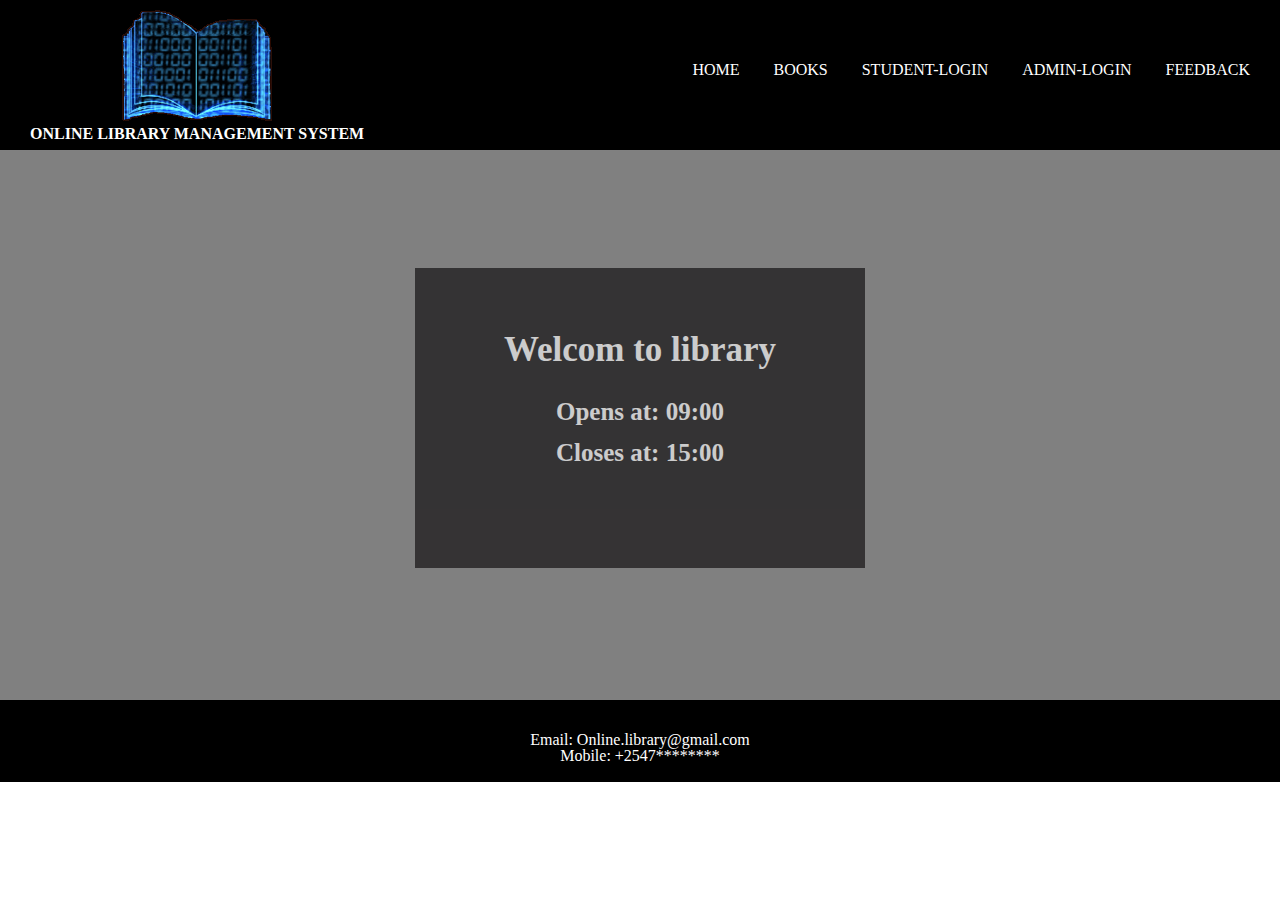
==== index.html @ 2263812c "phase one" ====
<!DOCTYPE html>
<html lang="en">

<head>
    <meta charset="UTF-8">
    <meta name="viewport" content="width=device-width, initial-scale=1.0">
    <link rel="stylesheet" href="/css/style.css">
    <link rel="shortcut icon" href="favicon.ico" type="image/x-icon">
    <title>Online Library Managment System</title>


<style type="text/css">
	nav
	{
		float: right;
		word-spacing: 30px;
		padding: 20px;
	}
	nav li 
	{
		display: inline-block;
		line-height: 80px;
	}
</style>
</head>


<body>
	<div class="wrapper">
		<header>
		<div class="logo">
			<img src="images/9.png">
			<h1 style="color: white;">ONLINE LIBRARY MANAGEMENT SYSTEM</h1>
		</div>
			<nav>
				<ul>
					<li><a href="index.html">HOME</a></li>
					<li><a href="books.html">BOOKS</a></li>
					<li><a href="student_login.html">STUDENT-LOGIN</a></li>
					<li><a href="admin_login.html">ADMIN-LOGIN</a></li>
					<li><a href="feedback.php">FEEDBACK</a></li>
				</ul>
			</nav>
		</header>
		<section>
		<div class="sec_img">
			<br><br><br>
			<div class="box">
				<br><br><br><br>
				<h1 style="text-align: center; font-size: 35px;">Welcom to library</h1><br><br>
				<h1 style="text-align: center;font-size: 25px;">Opens at: 09:00 </h1><br>
				<h1 style="text-align: center;font-size: 25px;">Closes at: 15:00 </h1><br>
			</div>
		</div>
		</section>
		<footer>
			<p style="color:white;  text-align: center; ">
				<br><br>
				Email: Online.library@gmail.com <br>
				Mobile: +2547********
			</p>
		</footer>
	</div>
</body>

</html>
---- css/style.css ----
/* GENERAL */
@import url('https://fonts.googleapis.com/css2?family=Poppins:wght@300;400;500;600&display=swap');

/*
html5doctor.com Reset Stylesheet
v1.6.1
Last Updated: 2010-09-17
Author: Richard Clark - http://richclarkdesign.com
Twitter: @rich_clark
*/

html, body, div, span, object, iframe,
h1, h2, h3, h4, h5, h6, p, blockquote, pre,
abbr, address, cite, code,
del, dfn, em, img, ins, kbd, q, samp,
small, strong, sub, sup, var,
b, i,
dl, dt, dd, ol, ul, li,
fieldset, form, label, legend,
table, caption, tbody, tfoot, thead, tr, th, td,
article, aside, canvas, details, figcaption, figure,
footer, header, hgroup, menu, nav, section, summary,
time, mark, audio, video {
    margin:0;
    padding:0;
    border:0;
    outline:0;
    font-size:100%;
    vertical-align:baseline;
    background:transparent;
}

body {
    line-height:1;
}

article,aside,details,figcaption,figure,
footer,header,hgroup,menu,nav,section {
    display:block;
}

nav ul {
    list-style:none;
}

blockquote, q {
    quotes:none;
}

blockquote:before, blockquote:after,
q:before, q:after {
    content:'';
    content:none;
}

a {
    margin:0;
    padding:0;
    font-size:100%;
    vertical-align:baseline;
    background:transparent;
}

/* change colours to suit your needs */
ins {
    background-color:#ff9;
    color:#000;
    text-decoration:none;
}

/* change colours to suit your needs */
mark {
    background-color:#ff9;
    color:#000;
    font-style:italic;
    font-weight:bold;
}

del {
    text-decoration: line-through;
}

abbr[title], dfn[title] {
    border-bottom:1px dotted;
    cursor:help;
}

table {
    border-collapse:collapse;
    border-spacing:0;
}

/* change border colour to suit your needs */
hr {
    display:block;
    height:1px;
    border:0;  
    border-top:1px solid #cccccc;
    margin:1em 0;
    padding:0;
}

input, select {
    vertical-align:middle;
}

/*-------------------------------Main code   INDEX ---------------------------------------------------------*/

.wrapper
{
	height: 660px;

	/*background-color: red;*/
}
header
{
	height: 130px;

	background-color: black;
	padding: 10px;
}
section
{
	height: 550px;

	background-color: grey;
}
footer
{
	height: 82px;
	
	background-color: black;
}
.logo
{
	float :left;
	padding-left: 20px;
    text-align: center;

}

li a
{
	color: white;
	text-decoration: none;
}
nav
{
	float: right;
	word-spacing: 30px;
	padding: 20px;
}
nav li 
{
	display: inline-block;
	line-height: 80px;
}

section .sec_img
{
	height: 550px;
	margin-top: 0px;
	background-image: url("images/1.jpg");
}
.box
{
	height: 300px;
	width: 450px;
	background-color: #030002;
	margin: 70px auto;
	opacity: .6;
	color: white;
}

/*--------------------------------st_login-----------------------------*/

.log_img
{
	height: 650px;
	margin-top: 0px;
	background-image: url("images/3.jpg");
}
.box1
{
	height: 350px;
	width: 400px;
	background-color: black;
	margin: 70px auto;
	opacity: .7;
	color: white;
	padding: 20px;
}
form .login
{
	margin: auto 50px;
}
input
{
	height: 25px;
	width: 300px;

}
/*------------------------------registration--------------------*/
.reg_img
{
	height: 630px;
	margin-top: 0px;
	background-image: url("images/4.png");
}
.box2
{
	height: 589px;
	width: 400px;
	background-color: black;
	margin: 0px auto;
	opacity: .7;
	color: white;
	padding: 20px;
}
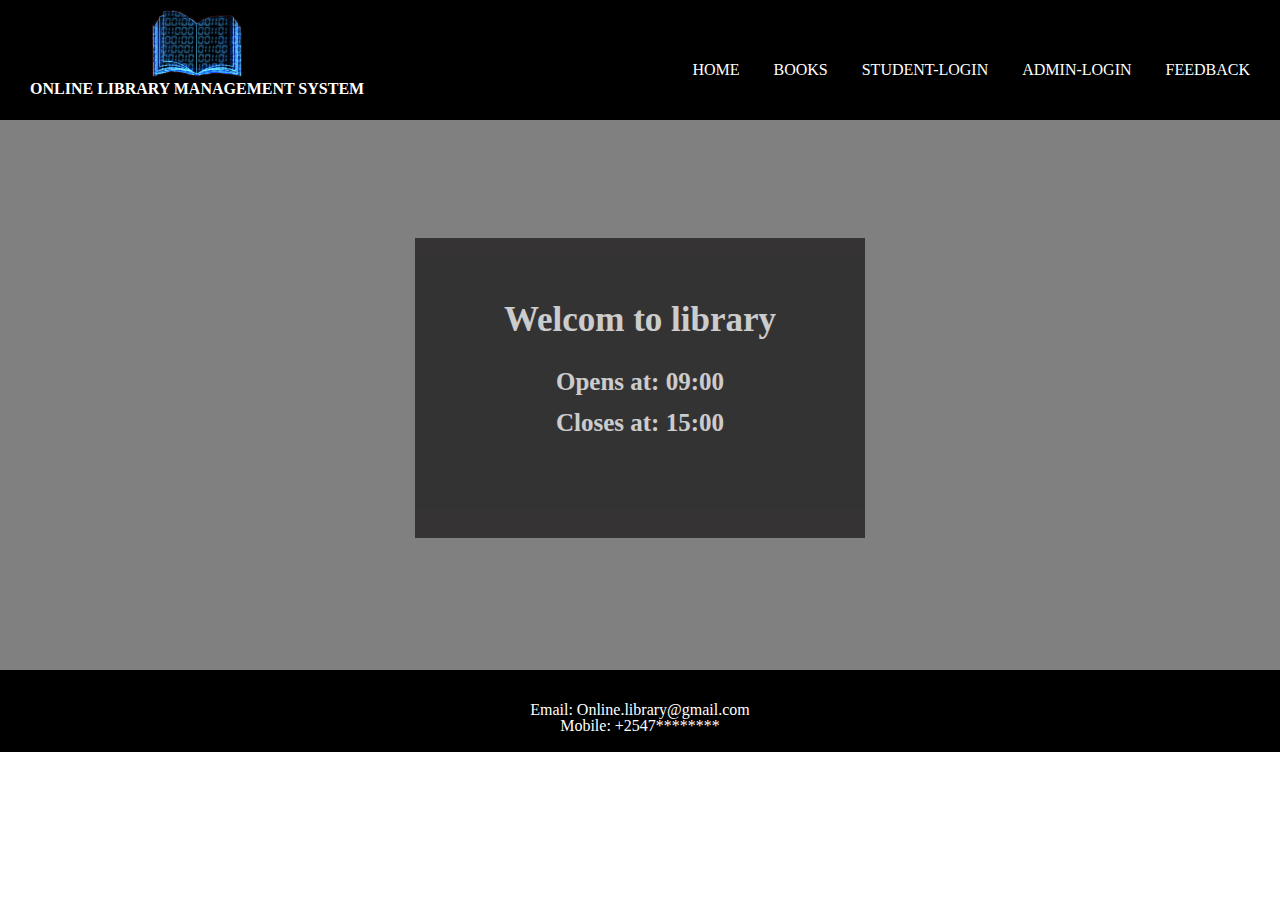
==== commit 0cba3716: "phase one" ====
--- a/index.html
+++ b/index.html
@@ -29,7 +29,7 @@
 	<div class="wrapper">
 		<header>
 		<div class="logo">
-			<img src="images/9.png">
+			<img src="images/9.png" width="90px">
 			<h1 style="color: white;">ONLINE LIBRARY MANAGEMENT SYSTEM</h1>
 		</div>
 			<nav>
--- a/css/style.css
+++ b/css/style.css
@@ -114,7 +114,7 @@
 }
 header
 {
-	height: 130px;
+	height: 100px;
 
 	background-color: black;
 	padding: 10px;
@@ -133,6 +133,7 @@
 }
 .logo
 {
+    
 	float :left;
 	padding-left: 20px;
     text-align: center;
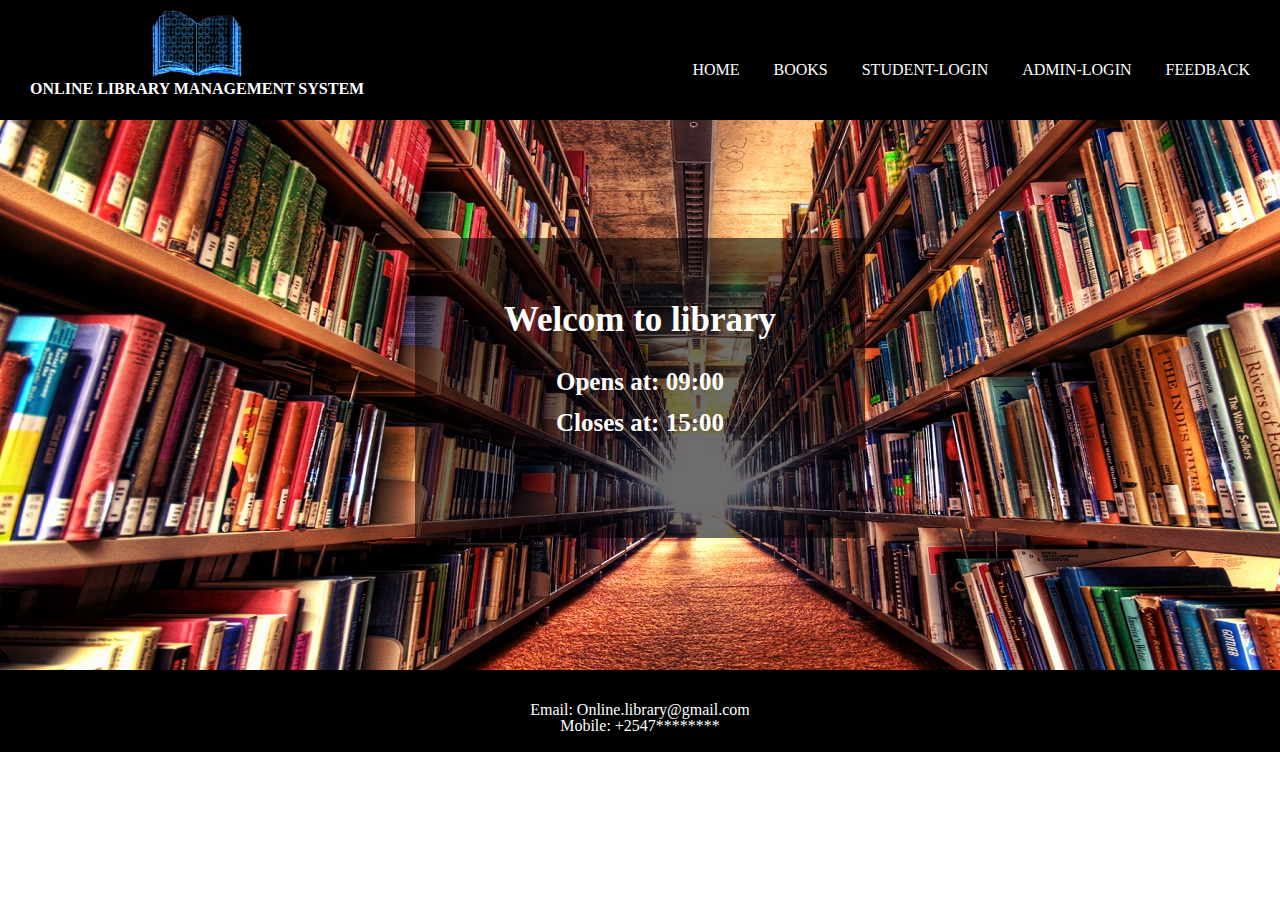
==== commit 821bea53: "phase one" ====
--- a/index.html
+++ b/index.html
@@ -5,7 +5,7 @@
     <meta charset="UTF-8">
     <meta name="viewport" content="width=device-width, initial-scale=1.0">
     <link rel="stylesheet" href="/css/style.css">
-    <link rel="shortcut icon" href="favicon.ico" type="image/x-icon">
+    <link rel="shortcut icon" href="./images/9.png" type="image/x-icon">
     <title>Online Library Managment System</title>
 
 
--- a/css/style.css
+++ b/css/style.css
@@ -1,13 +1,6 @@
 /* GENERAL */
 @import url('https://fonts.googleapis.com/css2?family=Poppins:wght@300;400;500;600&display=swap');
 
-/*
-html5doctor.com Reset Stylesheet
-v1.6.1
-Last Updated: 2010-09-17
-Author: Richard Clark - http://richclarkdesign.com
-Twitter: @rich_clark
-*/
 
 html, body, div, span, object, iframe,
 h1, h2, h3, h4, h5, h6, p, blockquote, pre,
@@ -110,12 +103,10 @@
 {
 	height: 660px;
 
-	/*background-color: red;*/
 }
 header
 {
 	height: 100px;
-
 	background-color: black;
 	padding: 10px;
 }
@@ -128,7 +119,6 @@
 footer
 {
 	height: 82px;
-	
 	background-color: black;
 }
 .logo
@@ -157,19 +147,19 @@
 	line-height: 80px;
 }
 
-section .sec_img
+.sec_img
 {
 	height: 550px;
 	margin-top: 0px;
-	background-image: url("images/1.jpg");
+	background-image: url("../images/1.jpg");
 }
 .box
 {
 	height: 300px;
 	width: 450px;
-	background-color: #030002;
+	background-color: #03000292;
 	margin: 70px auto;
-	opacity: .6;
+	opacity: 10;
 	color: white;
 }
 
@@ -179,7 +169,7 @@
 {
 	height: 650px;
 	margin-top: 0px;
-	background-image: url("images/3.jpg");
+	background-image: url("../images/3.jpg");
 }
 .box1
 {
@@ -206,7 +196,8 @@
 {
 	height: 630px;
 	margin-top: 0px;
-	background-image: url("images/4.png");
+	background-image: url("../images/1.jpg") 
+
 }
 .box2
 {
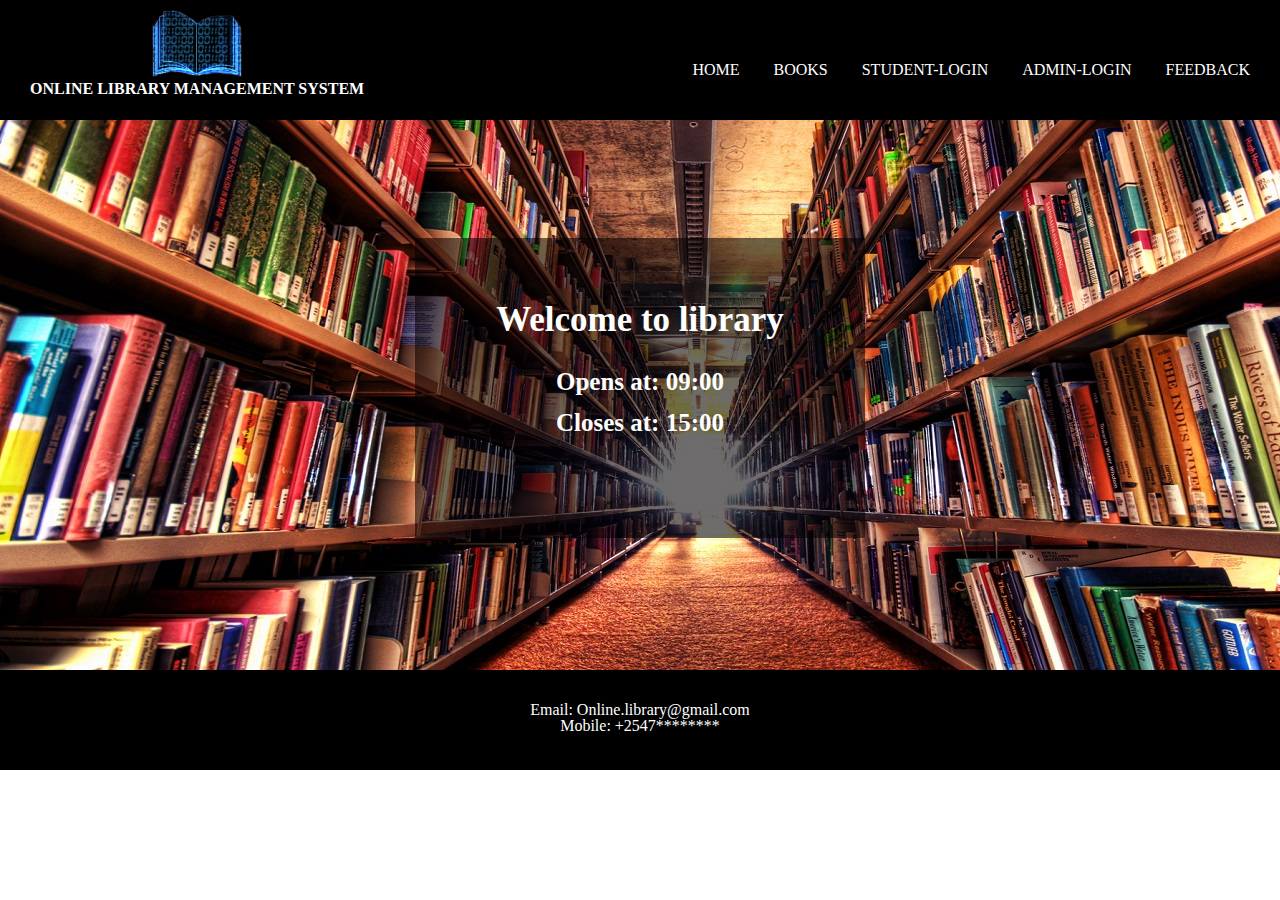
==== commit 88f78a20: "phase 3" ====
--- a/index.html
+++ b/index.html
@@ -47,7 +47,7 @@
 			<br><br><br>
 			<div class="box">
 				<br><br><br><br>
-				<h1 style="text-align: center; font-size: 35px;">Welcom to library</h1><br><br>
+				<h1 style="text-align: center; font-size: 35px;">Welcome to library</h1><br><br>
 				<h1 style="text-align: center;font-size: 25px;">Opens at: 09:00 </h1><br>
 				<h1 style="text-align: center;font-size: 25px;">Closes at: 15:00 </h1><br>
 			</div>
@@ -58,6 +58,7 @@
 				<br><br>
 				Email: Online.library@gmail.com <br>
 				Mobile: +2547********
+				<br><br>
 			</p>
 		</footer>
 	</div>
--- a/css/style.css
+++ b/css/style.css
@@ -118,7 +118,10 @@
 }
 footer
 {
-	height: 82px;
+
+	position: relative;
+    bottom: 0;
+	height: 100px;
 	background-color: black;
 }
 .logo
@@ -171,41 +174,76 @@
 	margin-top: 0px;
 	background-image: url("../images/3.jpg");
 }
-.box1
-{
-	height: 350px;
-	width: 400px;
-	background-color: black;
-	margin: 70px auto;
-	opacity: .7;
-	color: white;
-	padding: 20px;
-}
-form .login
-{
-	margin: auto 50px;
-}
-input
-{
-	height: 25px;
-	width: 300px;
-
+
+.container {
+  
+    padding: 20px;
+    box-shadow: 5px 5px 5px rgba(0, 0, 0, 0.1);
+    width: 400px;
+    margin: 20px auto 300px;
+    text-align: center;
+    background-color: rgba(0, 0, 0, 0.627);
+    color: white;
+
+    padding: 30px;
+    border-radius: 10px;
+
+ 
+}
+
+h2 {
+    margin-bottom: 20px;
+}
+
+.input-group {
+    margin-bottom: 15px;
+    text-align: left;
+}
+
+.input-group label {
+    display: block;
+    font-weight: bold;
+}
+
+.input-group input {
+    width: 100%;
+    padding: 10px;
+    margin-top: 5px;
+    border: 1px solid #ccc;
+    border-radius: 5px;
+}
+
+.btn {
+    width: 100%;
+    padding: 10px;
+    background-color: #4CAF50;
+    color: white;
+    border: none;
+    border-radius: 5px;
+    cursor: pointer;
+}
+
+.btn:hover {
+    background-color: #45a049;
+}
+
+.signup-link {
+    margin-top: 15px;
+}
+
+.signup-link a {
+    color: #4CAF50;
+    text-decoration: none;
+}
+
+.signup-link a:hover {
+    text-decoration: underline;
 }
 /*------------------------------registration--------------------*/
 .reg_img
 {
 	height: 630px;
 	margin-top: 0px;
-	background-image: url("../images/1.jpg") 
-
-}
-.box2
-{
-	height: 589px;
-	width: 400px;
-	background-color: black;
-	margin: 0px auto;
-	opacity: .7;
-	color: white;
-	padding: 20px;
-}+	background-image: url("../images/4.png") 
+
+}
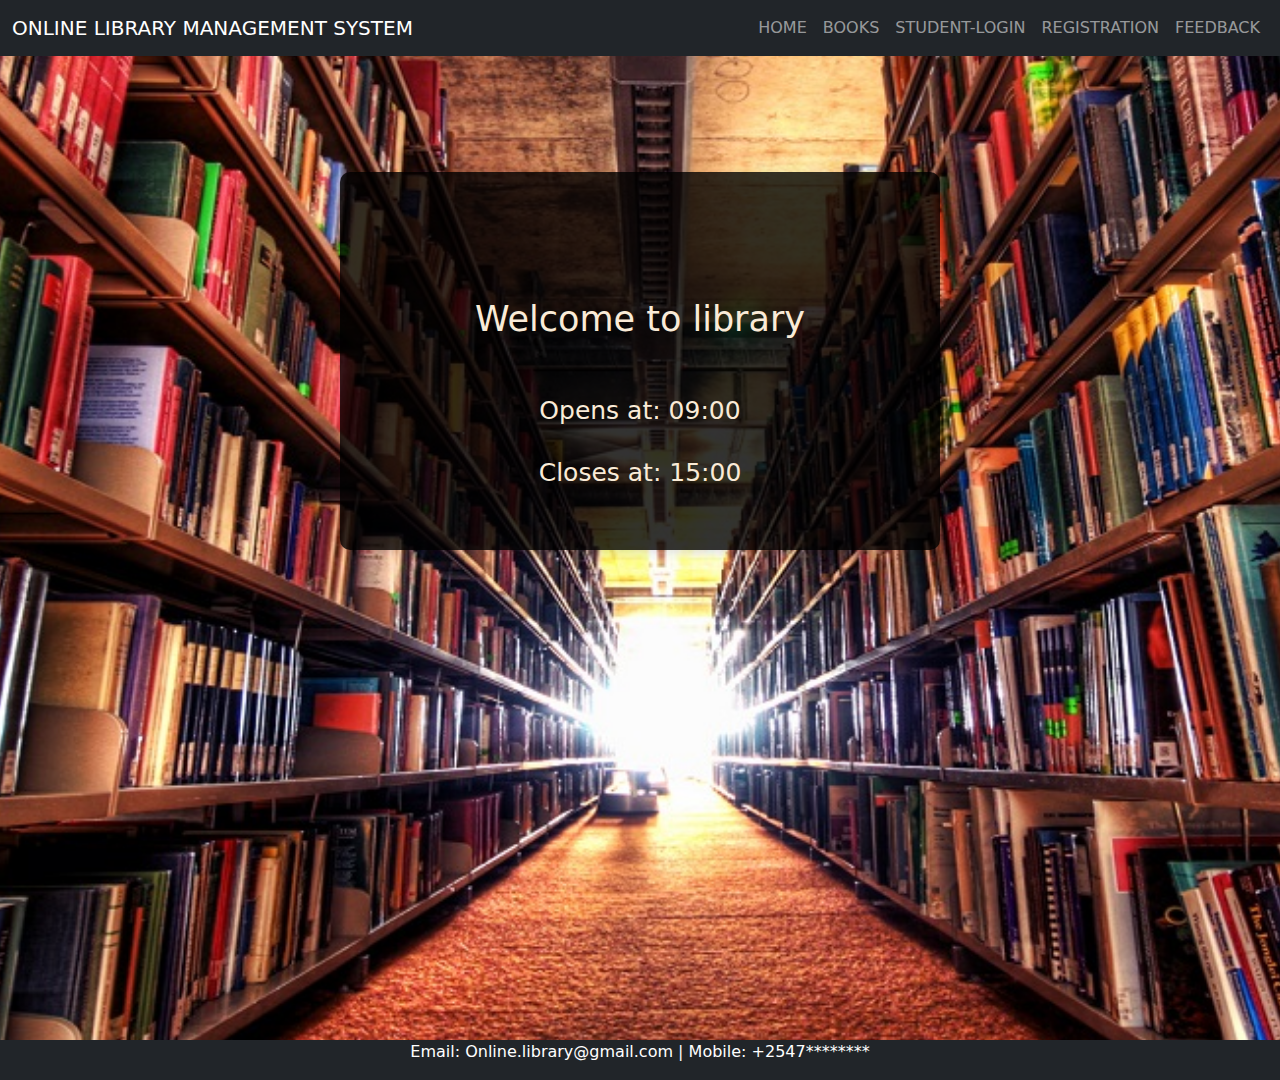
==== commit 837fa1a0: "phase4" ====
--- a/index.html
+++ b/index.html
@@ -1,67 +1,77 @@
-<!DOCTYPE html>
 <html lang="en">
 
 <head>
-    <meta charset="UTF-8">
-    <meta name="viewport" content="width=device-width, initial-scale=1.0">
-    <link rel="stylesheet" href="/css/style.css">
-    <link rel="shortcut icon" href="./images/9.png" type="image/x-icon">
-    <title>Online Library Managment System</title>
+  <meta charset="UTF-8" />
+  <meta name="viewport" content="width=device-width, initial-scale=1.0" />
+  <title>Online Library Management System</title>
+  <link href="https://cdn.jsdelivr.net/npm/bootstrap@5.3.3/dist/css/bootstrap.min.css" rel="stylesheet">
+  <style>
 
-
-<style type="text/css">
-	nav
-	{
-		float: right;
-		word-spacing: 30px;
-		padding: 20px;
-	}
-	nav li 
-	{
-		display: inline-block;
-		line-height: 80px;
-	}
+body {
+      background: url("../images/1.jpg") center center/cover;
+      height: 120vh;
+      display: flex;
+      flex-direction: column;
+      padding-top: 70px;
+    }
+	.box{
+      max-width: 600px;
+      margin:30px auto;
+      background: rgba(0, 0, 0, 0.8);
+      padding: 30px;
+      border-radius: 10px;
+      box-shadow: 3px 3px 10px rgba(0, 0, 0, 0.1);
+      color: antiquewhite;
+    }
+    footer {
+  height: 40px;
+  display: flex;
+  align-items: center;
+  justify-content: center;
+  background-color: #212529; /* Matches navbar */
+  color: white;
+}
 </style>
 </head>
 
 
 <body>
-	<div class="wrapper">
-		<header>
-		<div class="logo">
-			<img src="images/9.png" width="90px">
-			<h1 style="color: white;">ONLINE LIBRARY MANAGEMENT SYSTEM</h1>
+	<!-- Responsive Navbar -->
+	<nav class="navbar navbar-expand-lg navbar-dark bg-dark w-100 fixed-top">
+	  <div class="container-fluid">
+		<a class="navbar-brand" href="#">ONLINE LIBRARY MANAGEMENT SYSTEM</a>
+		<button class="navbar-toggler" type="button" data-bs-toggle="collapse" data-bs-target="#navbarNav">
+		  <span class="navbar-toggler-icon"></span>
+		</button>
+		<div class="collapse navbar-collapse" id="navbarNav">
+		  <ul class="navbar-nav ms-auto">
+			<li class="nav-item"><a class="nav-link" href="index.html">HOME</a></li>
+			<li class="nav-item"><a class="nav-link" href="books.html">BOOKS</a></li>
+			<li class="nav-item"><a class="nav-link" href="student_login.html">STUDENT-LOGIN</a></li>
+			<li class="nav-item"><a class="nav-link" href="signup.html">REGISTRATION</a></li>
+			<li class="nav-item"><a class="nav-link" href="feedback.php">FEEDBACK</a></li>
+		  </ul>
 		</div>
-			<nav>
-				<ul>
-					<li><a href="index.html">HOME</a></li>
-					<li><a href="books.html">BOOKS</a></li>
-					<li><a href="student_login.html">STUDENT-LOGIN</a></li>
-					<li><a href="admin_login.html">ADMIN-LOGIN</a></li>
-					<li><a href="feedback.php">FEEDBACK</a></li>
-				</ul>
-			</nav>
-		</header>
+	  </div>
+	</nav>
+  
 		<section>
-		<div class="sec_img">
-			<br><br><br>
-			<div class="box">
-				<br><br><br><br>
-				<h1 style="text-align: center; font-size: 35px;">Welcome to library</h1><br><br>
-				<h1 style="text-align: center;font-size: 25px;">Opens at: 09:00 </h1><br>
-				<h1 style="text-align: center;font-size: 25px;">Closes at: 15:00 </h1><br>
-			</div>
-		</div>
-		</section>
-		<footer>
-			<p style="color:white;  text-align: center; ">
-				<br><br>
-				Email: Online.library@gmail.com <br>
-				Mobile: +2547********
-				<br><br>
-			</p>
-		</footer>
-	</div>
-</body>
-
-</html>+		  <div class="sec_img">
+			  <br><br><br>
+			  <div class="box">
+				  <br><br><br><br>
+				  <h1 style="text-align: center; font-size: 35px;">Welcome to library</h1><br><br>
+				  <h1 style="text-align: center;font-size: 25px;">Opens at: 09:00 </h1><br>
+				  <h1 style="text-align: center;font-size: 25px;">Closes at: 15:00 </h1><br>
+			  </div>
+		  </div>
+		  </section>
+  
+	<footer class="text-center py-3 bg-dark text-white mt-auto">
+	  <p>Email: Online.library@gmail.com | Mobile: +2547********</p>
+	</footer>
+  
+	<script src="https://cdn.jsdelivr.net/npm/bootstrap@5.3.3/dist/js/bootstrap.bundle.min.js"></script>
+  </body>
+  
+  </html>